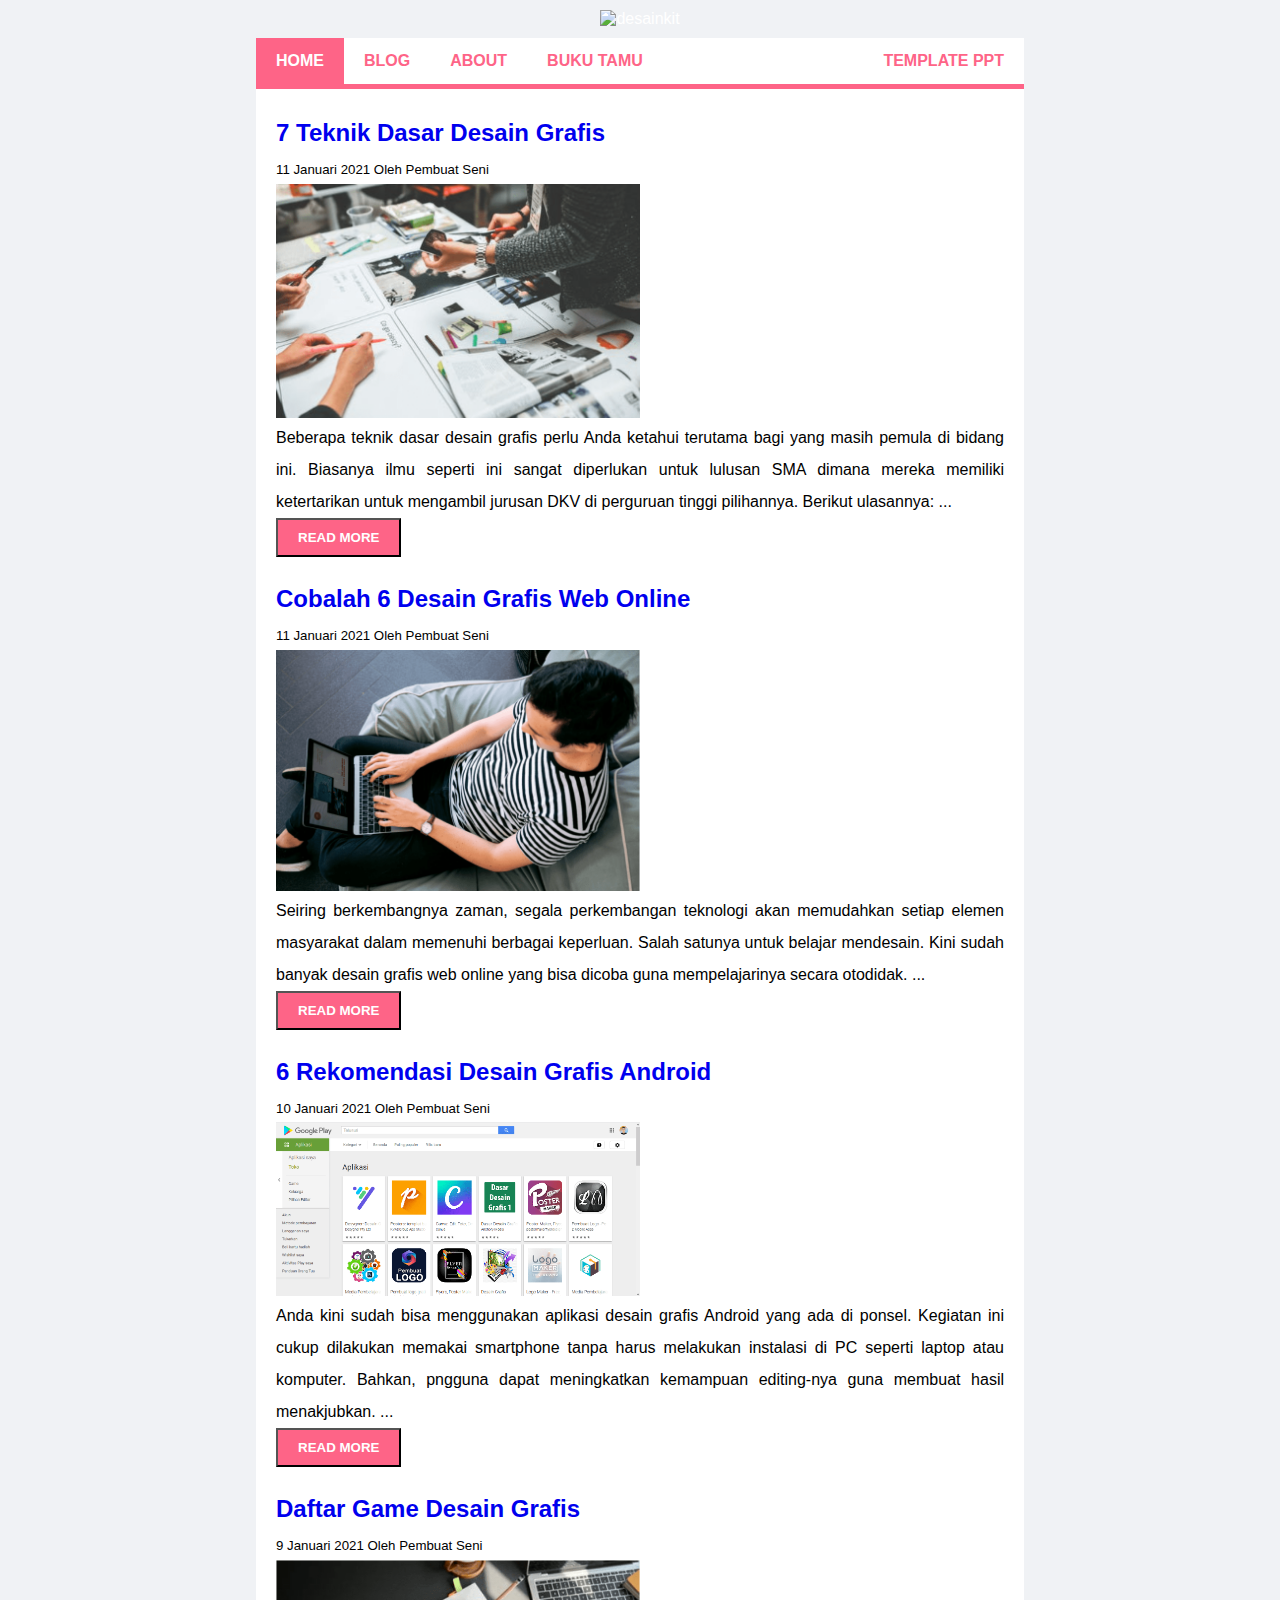
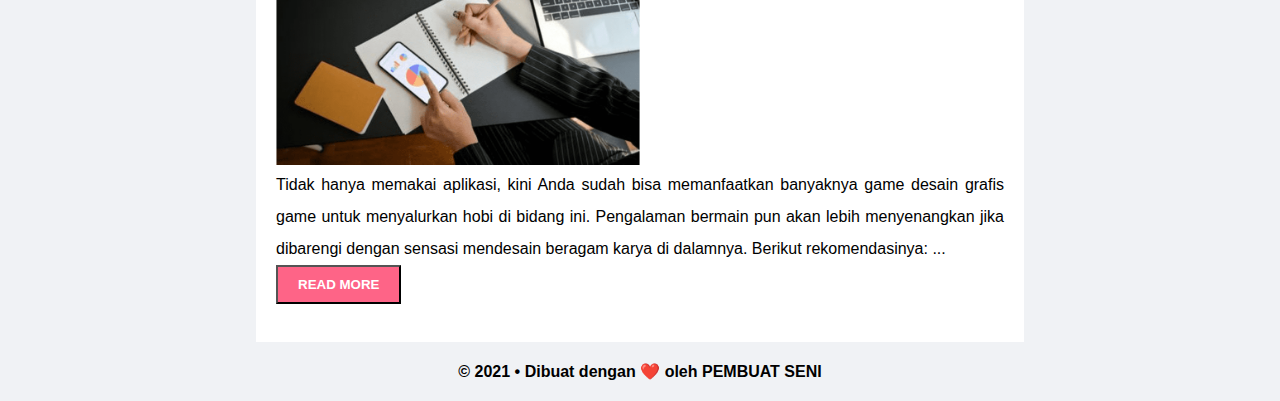
==== index.html @ 004a5022 "Add files via upload" ====
<!DOCTYPE html>
<html lang="en">
<head>
    <meta charset="UTF-8">
    <meta name="viewport" content="width=device-width, initial-scale=1.0">
    <title>DesainKit • Portal Desain</title>
    <link rel="stylesheet" type="text/css" href="css/style.css">
    <script src="js/script.js"></script>
</head>
<body>
    <div class="header">
        <img src="images/logo.png" alt="desainkit">
    </div>
      <div class="navbar">
        <a href="#" class="active">HOME</a>
        <a href="#">BLOG</a>
        <a href="pages/about.html">ABOUT</a>
        <a href="pages/form.php">BUKU TAMU</a>
        <a href="https://desainkit.com/template-powerpoint/" target="_blank" class="right">TEMPLATE PPT</a>
      </div>
      
      
    <div class="main">
        <!-- artikel 4-->
        <a href="post/teknik-dasar-desain-grafis.html" target="_blank"><h2>7 Teknik Dasar Desain Grafis</h2></a>
        <h5>11 Januari 2021 Oleh Pembuat Seni</a></h5>
        <a href="post/teknik-dasar-desain-grafis.html" target="_blank"><img src="images/teknik-dasar-desain-grafis.png" class="thumbnail" style="height:100%;"></a>
        <div class="read-more" article-x="artikel4">
        <p>Beberapa teknik dasar desain grafis perlu Anda ketahui terutama bagi yang masih pemula di bidang ini. Biasanya ilmu seperti ini sangat diperlukan untuk lulusan SMA dimana mereka memiliki ketertarikan untuk mengambil jurusan DKV di perguruan tinggi pilihannya. Berikut ulasannya:
            <span class="dots">...</span><span class="more" style="display: none;"> 
            <br>
            <b>Beberapa Teknik Dasar Desain Grafis</b>
            <br>
            Desain grafis sendiri merupakan gabungan dari beberapa komponen secara sekaligus. Tidak heran jika pada saat mempelajarinya memang memerlukan berbagai teknik dasar yang harus dikuasai terlebih dahulu. Lantas apa saja materi basic ini?
            <br>
            <b>1.	Desain Fundamental</b>
            <br>
            Desain fundamental akan mempelajari unsur-unsur yang bisa dikatakan menjadi elemen kecil pada suatu hasil karya. Anda harus mengetahui dan memahami secara jelas apa itu titik, garis, tekstur, bentuk, ruang dan juga warna sebagai materi pertama untuk mempelajari ilmu grafis ini.
            </p>
        <button onclick="readMore('artikel4')" class="readBtn" id="moreRead">Read more</button>
        </div>
        <br>
        <!-- artikel 3-->
        <a href="post/desain-grafis-web-online.html" target="_blank"><h2>Cobalah 6 Desain Grafis Web Online</h2></a>
        <h5>11 Januari 2021 Oleh Pembuat Seni</a></h5>
        <a href="post/desain-grafis-web-online.html" target="_blank"><img src="images/desain-grafis-web-online.png" class="thumbnail" style="height:100%;"></a>
        <div class="read-more" article-x="artikel3">
        <p>Seiring berkembangnya zaman, segala perkembangan teknologi akan memudahkan setiap elemen masyarakat dalam memenuhi berbagai keperluan. Salah satunya untuk belajar mendesain. Kini sudah banyak desain grafis web online yang bisa dicoba guna mempelajarinya secara otodidak.
            <span class="dots">...</span><span class="more" style="display: none;"> 
            <br>
            <b>Daftar Desain Grafis Web Online</b>
            <br>
                Sebagai desainer grafis tentu akan dituntut untuk selalu berfikir secara kreatif dan inovatif. Tentu hal ini belum dikuasai penuh oleh mereka yang masih pemula. Anda pun tidak perlu khawatir sebab kini sudah banyak website untuk belajar desain grafis dengan gratis. Berikut beberapa rekomendasinya:
            <br>
            <b>1. Udemy</b>
            <br>
            Udemy ini dapat dibilang sebagai website paling populer di dunia untuk belajar desain grafis. Anda bisa menggunakannya untuk mulai mempelajari bidang ini secara online. Menariknya setiap pengguna dapat memilih kursus yang tersedia mulai dari pembelajaran terkait pemrograman sampai mendesain.

Di sana akan djumpai banyak kursus untuk belajar Adobe Illustrator, Ilustrasi, Adobe Premiere, Pro Create hingga mempelajari bahasa di bidang ini. Pengguna dapat menggunakannya baik secara berbayar maupun gratis sehingga bisa memilihnya sesuai dengan kemampuan membayarnya.
            </p>
        <button onclick="readMore('artikel3')" class="readBtn" id="moreRead">Read more</button>
        </div>
        <br>

         <!-- artikel 2-->
         <a href="post/desain-grafis-android.html" target="_blank"><h2>6 Rekomendasi Desain Grafis Android</h2></a>
         <h5>10 Januari 2021 Oleh Pembuat Seni</a></h5>
         <a href="post/desain-grafis-android.html" target="_blank"><img src="images/desain-grafis-android.png" class="thumbnail" style="height:100%;"></a>
         <div class="read-more" article-x="artikel2">
         <p>Anda kini sudah bisa menggunakan aplikasi desain grafis Android yang ada di ponsel. Kegiatan ini cukup dilakukan memakai smartphone tanpa harus melakukan instalasi di PC seperti laptop atau komputer. Bahkan,  pngguna dapat meningkatkan kemampuan editing-nya guna membuat hasil menakjubkan.
             <span class="dots">...</span><span class="more" style="display: none;"> 
             <br>
             <b>Beberapa Pilihan Desain Grafis Android</b>
             <br>
             Seiring berkembangnya zaman, aplikasi desain grafis yang bisa digunakan di Android memang semakin mudah diakses. Anda tidak perlu repot menginstall atau membuka perangkat besar lainnya seperti laptop. Pasalnya kini sudah tersedia beragam tools cukup menggunakan beberapa aplikasi berikut: 
             <br>
             <b>1.	PicsArt</b>
             <br>
             PicsArt menjadi salah satu editor foto terbaik yang bisa digunakan melalui smartphone. Nyatanya pengguna juga bisa menggunakannya untuk menggambar atau bahkan membuat desain grafis termasuk berbentuk 3D melalui banyaknya fitur di dalamnya.
             </p>
         <button onclick="readMore('artikel2')" class="readBtn" id="moreRead">Read more</button>
         </div>
         <br>

          <!-- artikel 1-->
        <a href="post/game-desain-grafis.html" target="_blank"><h2>Daftar Game Desain Grafis</h2></a>
        <h5>9 Januari 2021 Oleh Pembuat Seni</a></h5>
        <a href="post/game-desain-grafis.html" target="_blank"><img src="images/game-desain-grafis.png" class="thumbnail" style="height:100%;"></a>
        <div class="read-more" article-x="artikel1">
        <p>Tidak hanya memakai aplikasi, kini Anda sudah bisa memanfaatkan banyaknya game desain grafis game untuk menyalurkan hobi di bidang ini. Pengalaman bermain pun akan lebih menyenangkan jika dibarengi dengan sensasi mendesain beragam karya di dalamnya. Berikut rekomendasinya:
            <span class="dots">...</span><span class="more" style="display: none;"> 
            <br>
            <b>Beberapa Pilihan Game Desain Grafis</b>
            <br>
            Desainer grafis tentu sudah tidak asing lagi dengan kemampuan mereka dalam memilih warna, font, hingga mengatur suatu gambar agar terlihat lebih berkualitas. Nyatanya keahlian seperti ini bisa ditingkatkan melalui bermain game. Saat ini sudah banyak tersedia dan Anda tinggal memilihnya.
            <br>
            <b>1.	Color – Method of Action</b>
            <br>
            Anda bisa bermain game ini secara online. Permainan yang mengasah kemampuan desain grafis ini sebenarnya cukup sederhana sebab hanya berkaitan dengan penyesuaian warna selama pengguna memainkannya. Pemain akan ditantang untuk menyamakannya melalui alat berupa color wheel.
            </p>
        <button onclick="readMore('artikel1')" class="readBtn" id="moreRead">Read more</button>
        </div>
        <br>
    </div>

    <!-- goTop -->
    <script src="https://code.jquery.com/jquery-1.10.2.js"></script>
    <button onclick="topFunction()" id="gotoTop" title="Go to top">&#8593;</button>
  
    <div class="footer">
        <b>&#169; 2021 • Dibuat dengan &#10084;&#65039; oleh PEMBUAT SENI</a></b>
    </div>      
</body>
</html>
---- css/style.css ----
* {
    box-sizing: border-box;
    max-width: 768px;
    margin: auto;
  }
  
  /* Style the body */
  body {
    font-family: Arial, Helvetica, sans-serif;
    background-color: #f0f2f5;
  }

  #moreRead {
    /* display: none; */
    font-weight: bold;
    background-color: #fe6487;
    color: white;
    padding: 10px 20px;
    text-transform: uppercase;

  }
    
  .header {
    padding: 10px;
    text-align: center;
    background:#f0f2f5;
    color: white;
  }
  
  .navbar {
    overflow: hidden;
    background-color: #ffffff;
    font-weight: bold;
    border-bottom: 5px solid #fe6487;
    position: sticky;
    position: -webkit-sticky;
    top: 0;
  }
  
  .navbar a {
    float: left;
    display: block;
    color: #fe6487;
    text-align: center;
    padding: 14px 20px;
    text-decoration: none;
  }
  
  .navbar a.right {
    float: right;
  }
  
  .navbar a:hover {
    background-color: #fe6487;
    color: #ffffff;
  }
  
  .navbar a.active {
    background-color: #fe6487;
    color: #ffffff;
  }
  
  .main {   
    -ms-flex: 70%;
    flex: 70%;
    background-color: white;
    padding: 20px;
  }

  h1, h2 {
    line-height: 2;
    text-align: left;
    font-weight: bold;
    text-transform: capitalize;
  }
  
  h3, h4, h5 {
    line-height: 2;
    text-align: left;
    font-weight: normal;
    text-transform: capitalize;
  }

  p, li {
    line-height: 2;
    text-align: justify;
    text-justify: inter-word;
 }

  a {
  text-decoration: none;
 }

  .thumbnail {
    background-color: #aaa;
    width: 50%;
    padding: 0px;
  }

  #gotoTop {
    display: none;
    position: fixed;
    bottom: 20px;
    right: 30px;
    z-index: 99;
    font-size: 12px;
    border: none;
    outline: none;
    background-color: #fe6487;
    color: white;
    cursor: pointer;
    padding: 15px;
    border-radius: 4px;
  }
  
  #gotoTop:hover {
    background-color: rgba(254,100,135,0.85);
  }
  
  input, select {
    border: 1px solid #3A3A3A;
    padding: 10px;
    font-size: 14px;
    width: auto;
  }
  input[type="submit"] {
    padding: 10px 30px;
    margin-left: 200px;
    cursor: pointer;
    font-weight: bold;
    background-color: #fe6487;
    color: white;
    text-transform: uppercase;
  }
  label {
    width: 200px;
    display: block;
    float: left;
    align-items: center;
  }
  .checkbox, .radio {
    float: none;
    width: auto;
    line-height: 2;
  }
  .row::after {
    content: "";
    display: block;
    clear:both;
  }
  .row {
    margin-bottom: 10px;
    clear: both;
  }
  .options {
    float:left;
  }

  .footer {
    padding: 20px;
    text-align: center;
    background: #f0f2f5;
  }
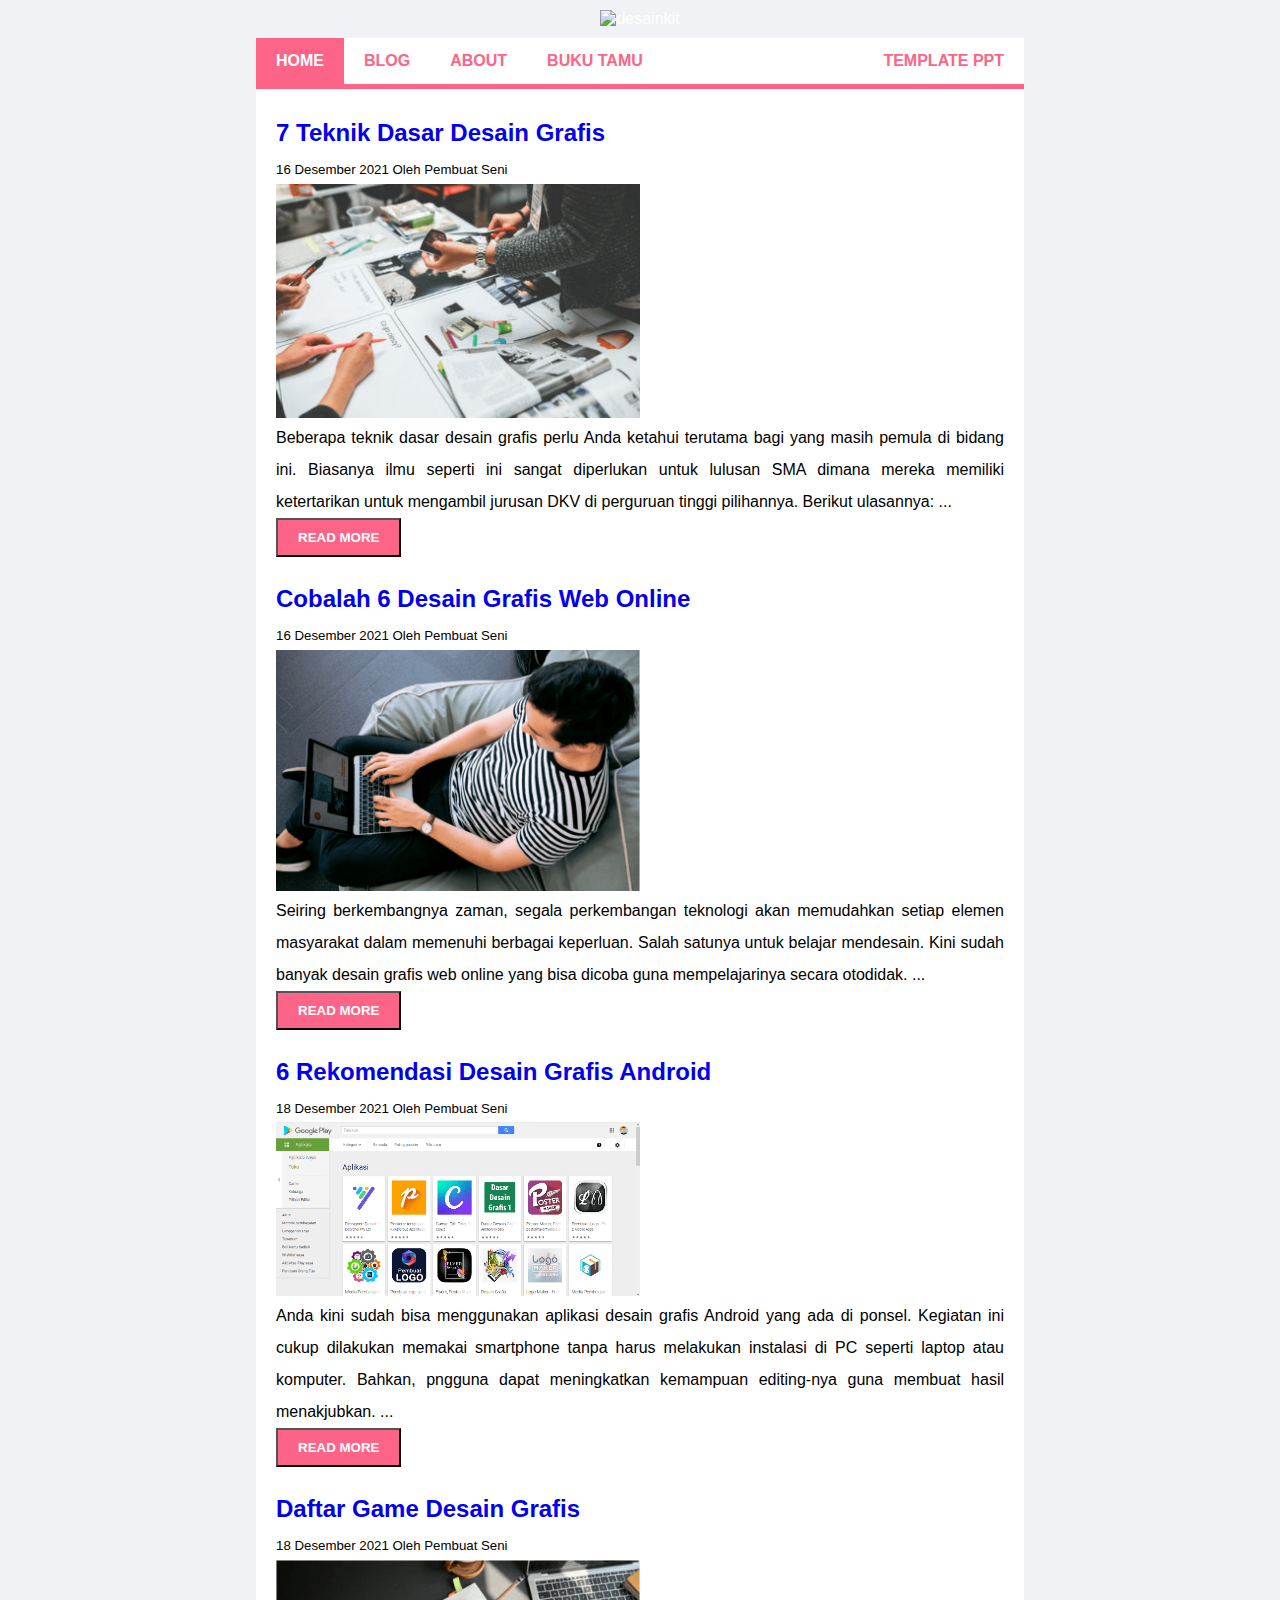
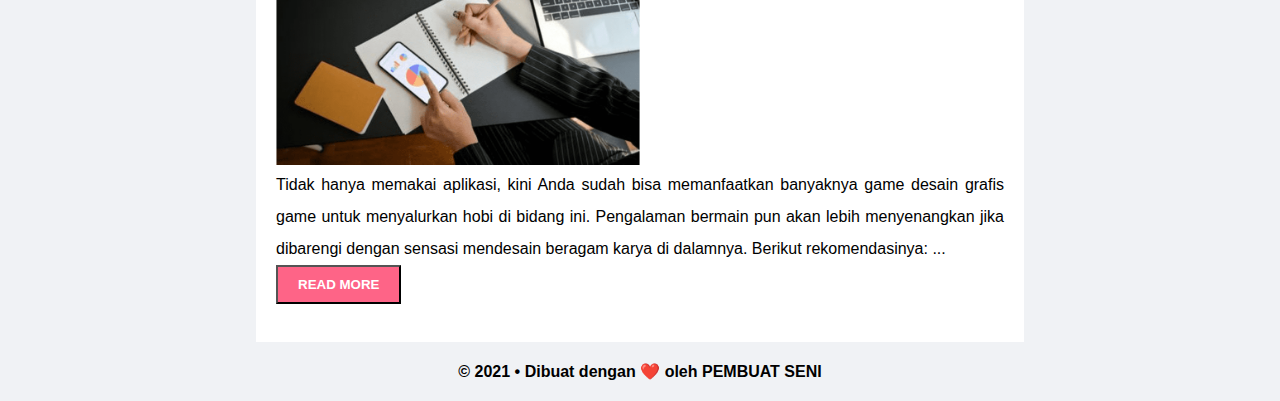
==== commit 8f948203: "Update index.html" ====
--- a/index.html
+++ b/index.html
@@ -23,7 +23,7 @@
     <div class="main">
         <!-- artikel 4-->
         <a href="post/teknik-dasar-desain-grafis.html" target="_blank"><h2>7 Teknik Dasar Desain Grafis</h2></a>
-        <h5>11 Januari 2021 Oleh Pembuat Seni</a></h5>
+        <h5>16 Desember 2021 Oleh Pembuat Seni</a></h5>
         <a href="post/teknik-dasar-desain-grafis.html" target="_blank"><img src="images/teknik-dasar-desain-grafis.png" class="thumbnail" style="height:100%;"></a>
         <div class="read-more" article-x="artikel4">
         <p>Beberapa teknik dasar desain grafis perlu Anda ketahui terutama bagi yang masih pemula di bidang ini. Biasanya ilmu seperti ini sangat diperlukan untuk lulusan SMA dimana mereka memiliki ketertarikan untuk mengambil jurusan DKV di perguruan tinggi pilihannya. Berikut ulasannya:
@@ -42,7 +42,7 @@
         <br>
         <!-- artikel 3-->
         <a href="post/desain-grafis-web-online.html" target="_blank"><h2>Cobalah 6 Desain Grafis Web Online</h2></a>
-        <h5>11 Januari 2021 Oleh Pembuat Seni</a></h5>
+        <h5>16 Desember 2021 Oleh Pembuat Seni</a></h5>
         <a href="post/desain-grafis-web-online.html" target="_blank"><img src="images/desain-grafis-web-online.png" class="thumbnail" style="height:100%;"></a>
         <div class="read-more" article-x="artikel3">
         <p>Seiring berkembangnya zaman, segala perkembangan teknologi akan memudahkan setiap elemen masyarakat dalam memenuhi berbagai keperluan. Salah satunya untuk belajar mendesain. Kini sudah banyak desain grafis web online yang bisa dicoba guna mempelajarinya secara otodidak.
@@ -64,7 +64,7 @@
 
          <!-- artikel 2-->
          <a href="post/desain-grafis-android.html" target="_blank"><h2>6 Rekomendasi Desain Grafis Android</h2></a>
-         <h5>10 Januari 2021 Oleh Pembuat Seni</a></h5>
+         <h5>18 Desember 2021 Oleh Pembuat Seni</a></h5>
          <a href="post/desain-grafis-android.html" target="_blank"><img src="images/desain-grafis-android.png" class="thumbnail" style="height:100%;"></a>
          <div class="read-more" article-x="artikel2">
          <p>Anda kini sudah bisa menggunakan aplikasi desain grafis Android yang ada di ponsel. Kegiatan ini cukup dilakukan memakai smartphone tanpa harus melakukan instalasi di PC seperti laptop atau komputer. Bahkan,  pngguna dapat meningkatkan kemampuan editing-nya guna membuat hasil menakjubkan.
@@ -84,7 +84,7 @@
 
           <!-- artikel 1-->
         <a href="post/game-desain-grafis.html" target="_blank"><h2>Daftar Game Desain Grafis</h2></a>
-        <h5>9 Januari 2021 Oleh Pembuat Seni</a></h5>
+        <h5>18 Desember 2021 Oleh Pembuat Seni</a></h5>
         <a href="post/game-desain-grafis.html" target="_blank"><img src="images/game-desain-grafis.png" class="thumbnail" style="height:100%;"></a>
         <div class="read-more" article-x="artikel1">
         <p>Tidak hanya memakai aplikasi, kini Anda sudah bisa memanfaatkan banyaknya game desain grafis game untuk menyalurkan hobi di bidang ini. Pengalaman bermain pun akan lebih menyenangkan jika dibarengi dengan sensasi mendesain beragam karya di dalamnya. Berikut rekomendasinya:
@@ -111,4 +111,4 @@
         <b>&#169; 2021 • Dibuat dengan &#10084;&#65039; oleh PEMBUAT SENI</a></b>
     </div>      
 </body>
-</html>+</html>
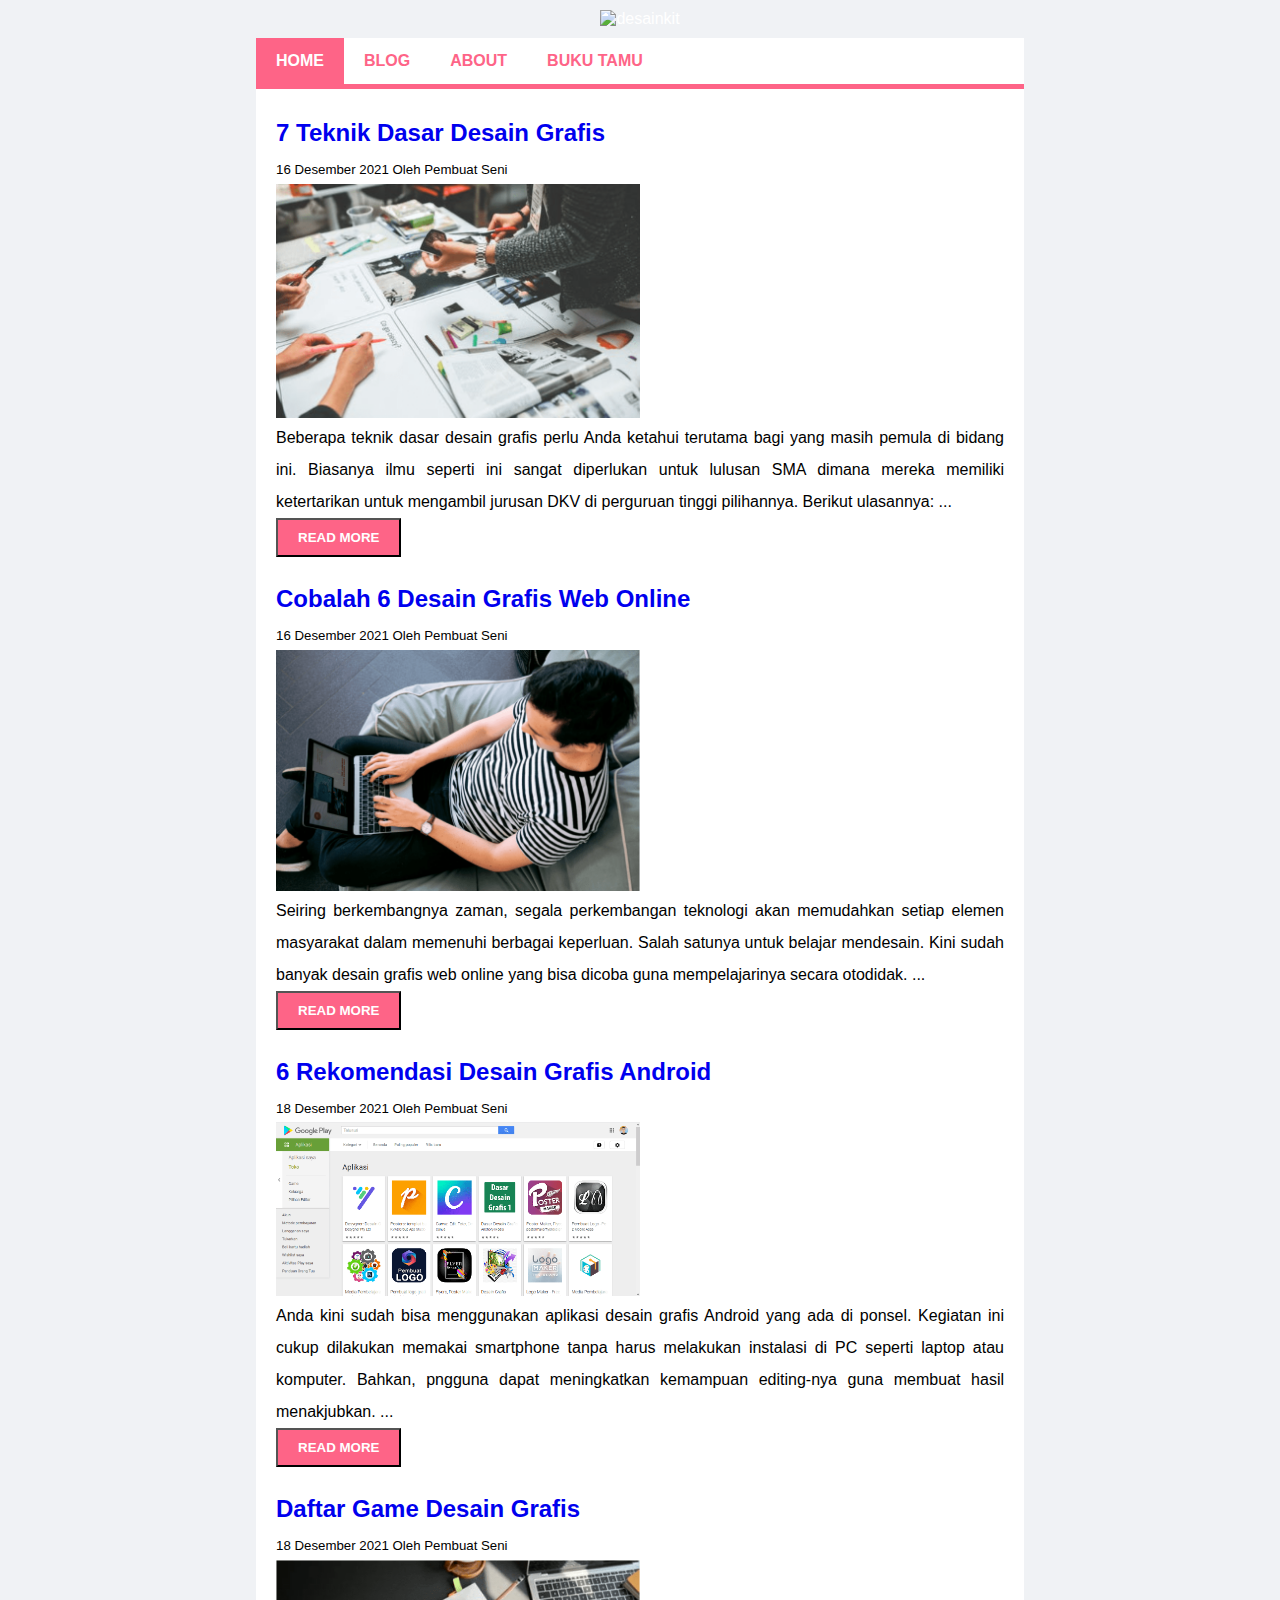
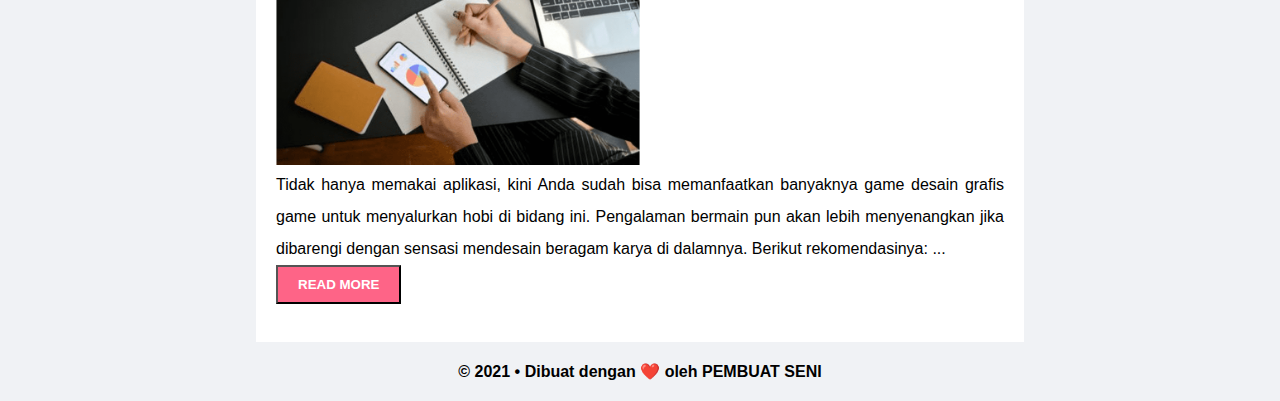
==== commit 70a67163: "Update index.html" ====
--- a/index.html
+++ b/index.html
@@ -16,7 +16,6 @@
         <a href="#">BLOG</a>
         <a href="pages/about.html">ABOUT</a>
         <a href="pages/form.php">BUKU TAMU</a>
-        <a href="https://desainkit.com/template-powerpoint/" target="_blank" class="right">TEMPLATE PPT</a>
       </div>
       
       
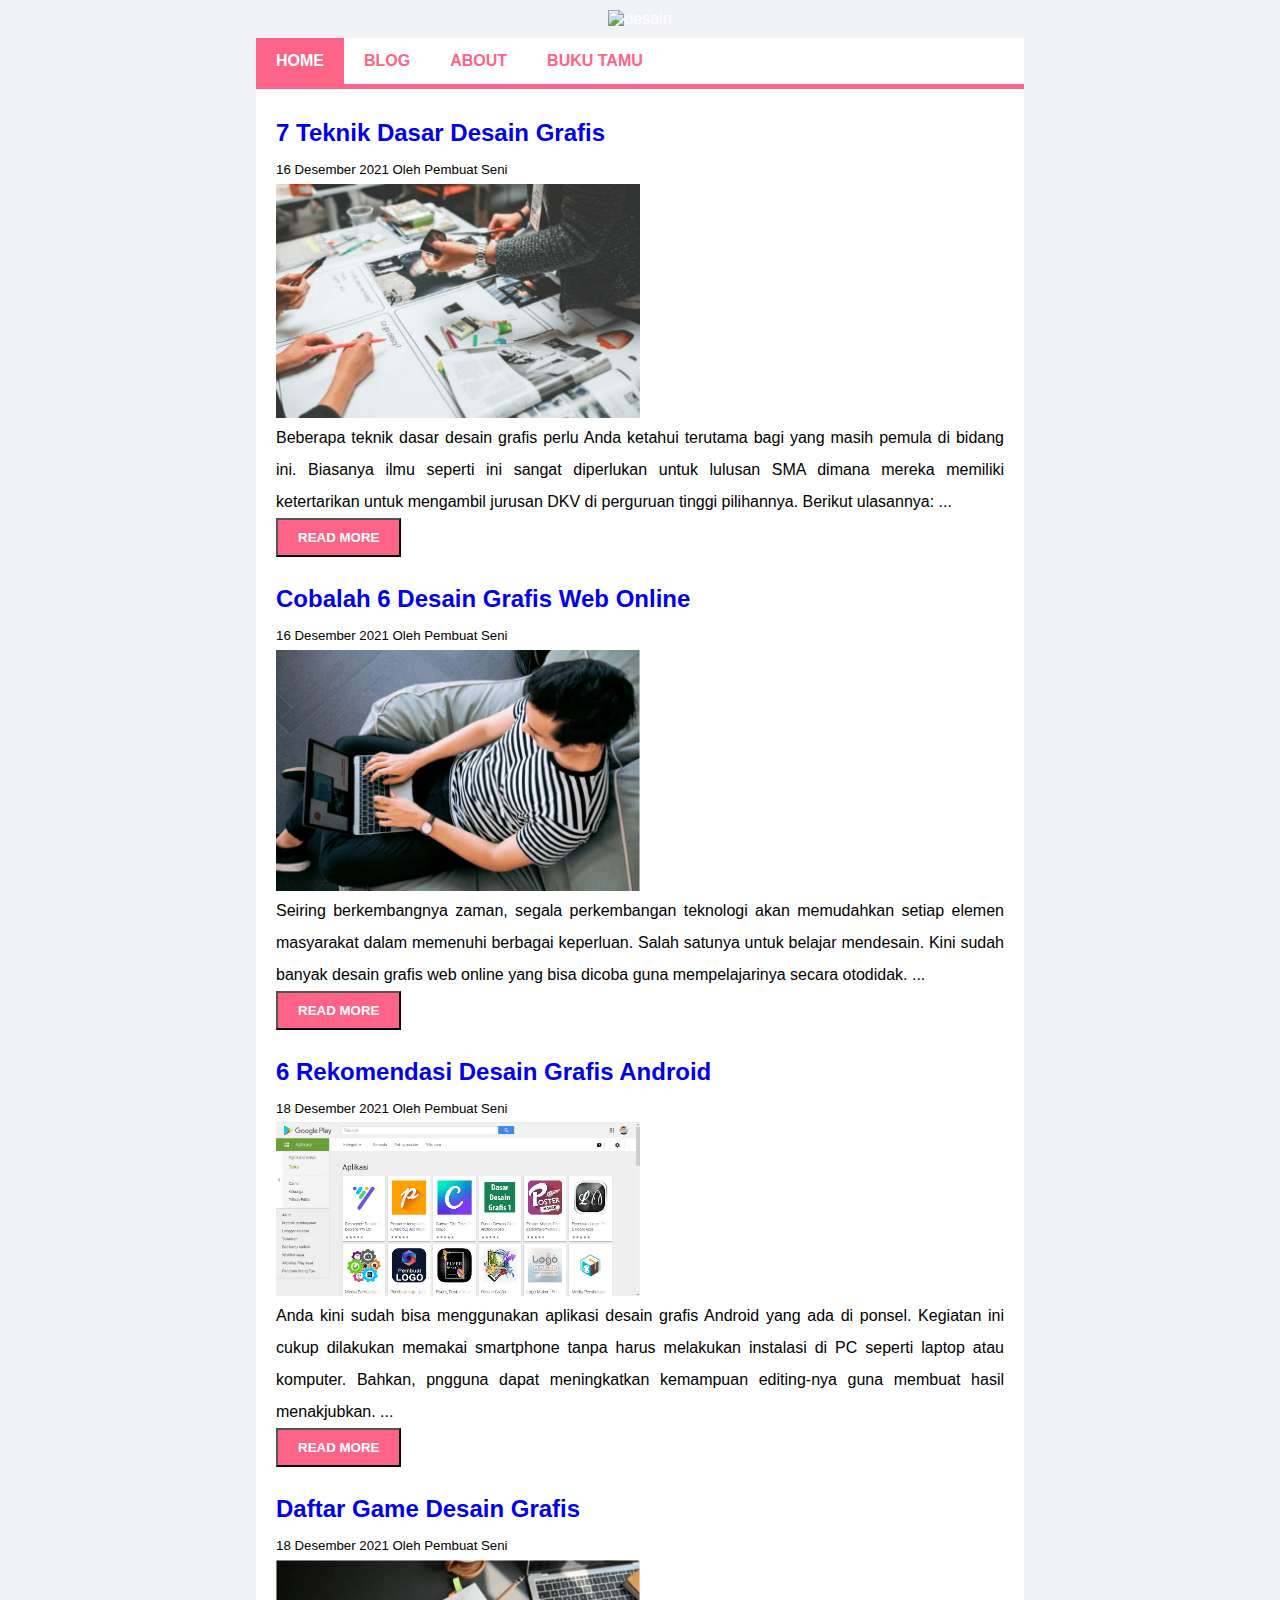
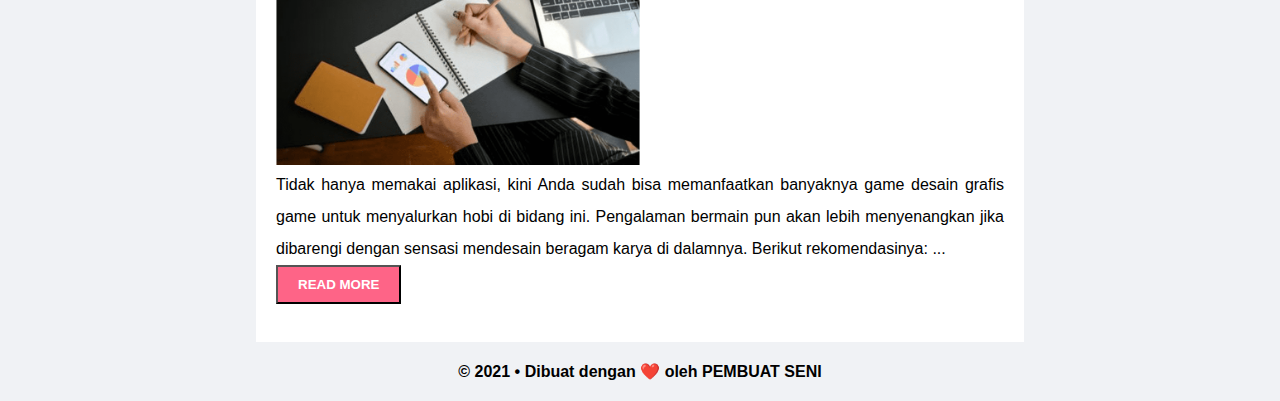
==== commit 71f77a03: "Update index.html" ====
--- a/index.html
+++ b/index.html
@@ -3,13 +3,13 @@
 <head>
     <meta charset="UTF-8">
     <meta name="viewport" content="width=device-width, initial-scale=1.0">
-    <title>DesainKit • Portal Desain</title>
+    <title>Desain • Portal Desain</title>
     <link rel="stylesheet" type="text/css" href="css/style.css">
     <script src="js/script.js"></script>
 </head>
 <body>
     <div class="header">
-        <img src="images/logo.png" alt="desainkit">
+        <img src="images/logo.png" alt="desain">
     </div>
       <div class="navbar">
         <a href="#" class="active">HOME</a>
